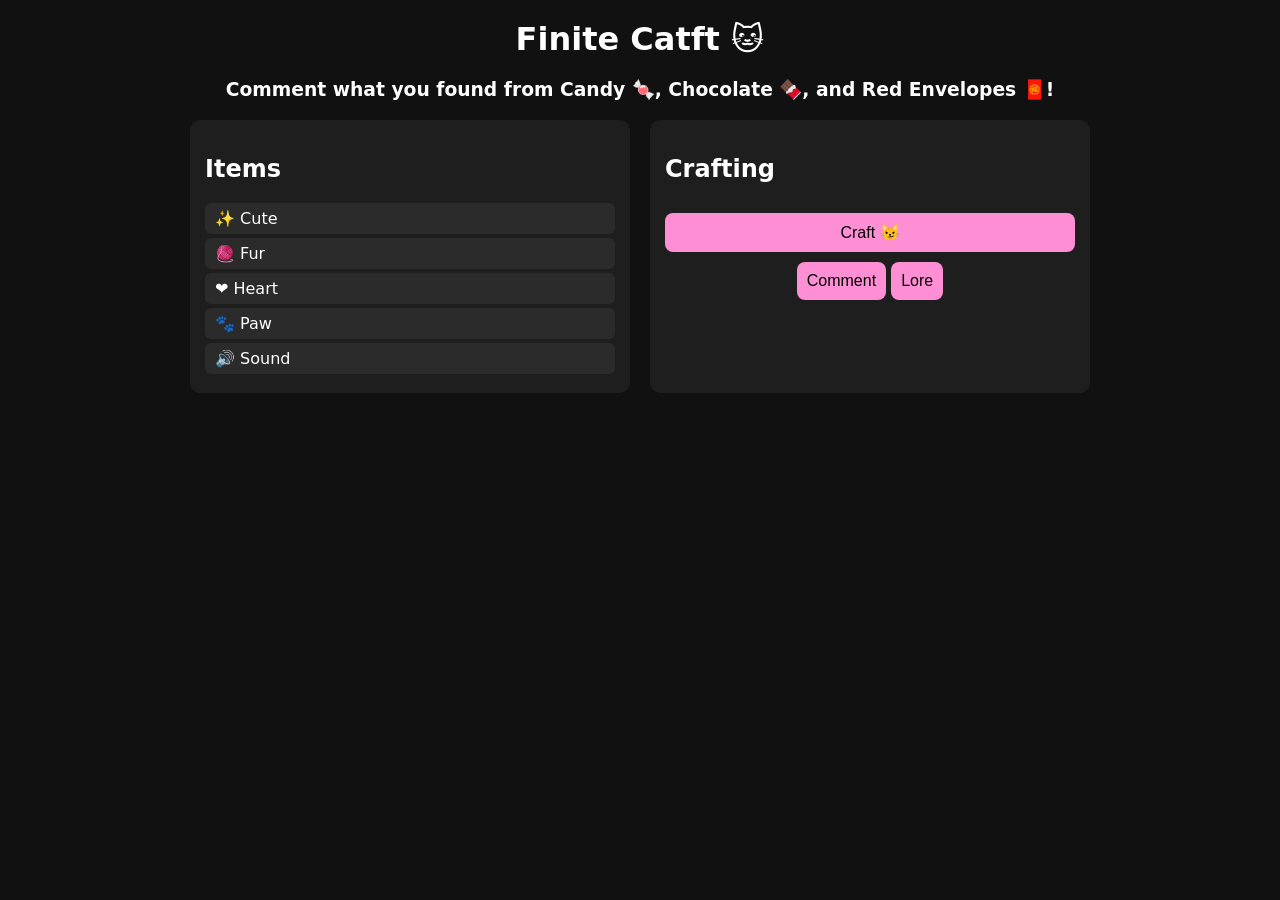
==== eidan_fung/index.html @ baa83471 "eidan" ====
<html lang="en">
<head>
<meta charset="UTF-8">
<title>Finite Catft 🐱</title>
<style>
  

body {
  font-family: system-ui, sans-serif;
  background: #111;
  color: #fff;
  margin: 0;
  padding: 20px;
}
h1 { text-align: center; }
#game {
  display: grid;
  grid-template-columns: 1fr 1fr;
  gap: 20px;
  max-width: 900px;
  margin: auto;
}
.panel {
  background: #1e1e1e;
  border-radius: 10px;
  padding: 15px;
  overflow-y: auto;
  max-height: 70vh;
}
.item {
  padding: 6px 10px;
  margin: 4px 0;
  background: #2b2b2b;
  border-radius: 6px;
  cursor: pointer;
}
.item.selected {
  background: #ff8fd4;
  color: #000;
  font-weight: bold;
}
button {
  width: 100%;
  padding: 10px;
  margin-top: 10px;
  font-size: 16px;
  border-radius: 8px;
  border: none;
  cursor: pointer;
  background: #ff8fd4;
  color: #000;
} 
  
#result {
  margin-top: 10px;
  font-size: 18px;
  text-align: center;
}
  h3 {
    text-align: center
  }





 

</style>
</head>
<body>

<h1>Finite Catft 🐱</h1>
  <h3>Comment what you found from Candy 🍬, Chocolate 🍫, and Red Envelopes 🧧!</h3>

  


<div id="game">
  <div class="panel">
    <h2>Items</h2>
    <div id="items"></div>
  </div>
  <div class="panel">
    <h2>Crafting</h2>
    <div id="selected"></div>
    <button onclick="craft()">Craft 😼</button> <div class="center">
  <form action="https://scratch.mit.edu/projects/1278911068/" target="_blank">
    <button type="submit">Comment</button>
  </form>
    <form action="https://codepen.io/CatsRule72/pen/NPrZoVY" target="_blank">
<button type="submit">Lore</button>
  </form>

<style>
.center {
  text-align: center;
}

.center form {
  display: inline-block;
}
</style>
    <div id="result"></div>
  </div>
</div>
  

<script>
/* ================= BASE ITEMS ================= */

const BASE_ITEMS = ["Paw", "Fur", "Heart", "Cute", "Sound"];

/* ================= EMOJIS (ALL ITEMS) ================= */

const EMOJIS = {
  Paw: "🐾",
  Fur: "🧶",
  Heart: "❤️",
  Cute: "✨",
  Sound: "🔊",

  Cat: "🐱",
  Love: "💖",
  Addorable: "🥰",
  "Best Friend": "🤝",
  Fluffy: "☁️",
  Cloud: "☁️",
  "Toe Beans": "🐾💗",
  "More Cats": "🐱🐱",
  "TOO CUTE": "😻",
  "Emotional Damage": "💥😭",
  "Loyal Cat": "🫶🐱",

  Scratch: "🩹",
  Apology: "🙏",
  Hug: "🤗",
  Yarn: "🧶",
  "More Paws": "🐾🐾",

  Meow: "😺",
  Toy: "🧸",
  Gender: "⚧️",
  "Male Cat": "😼",
  "Female Cat": "😺",
  Egg: "🥚",
  Kitten: "🐱‍👶",

  Purr: "😽",
  Comfort: "🤍",
  "Happy Cat": "😸",
  Bliss: "🌸",

  Claw: "🗡️🐾",
  Violence: "💢",
  Guilt: "💔",
  Forgiveness: "💞",

  Play: "🎾",
  Chaos: "💥",
  Joy: "🌈",

  Zoomies: "⚡🐱",
  Exhausted: "😴",
  Nap: "💤",
  Loaf: "🍞🐱",

  Family: "👨‍👩‍👦🐱",
  Home: "🏠",
  Box: "📦",
  Schrödinger: "📦🐱❓",
  Mother: "👩🐱",
  Father: "👨🐱",
  Milk: "🥛",

  Loud: "📢",
  "Big Yarn": "🧶🧶",
  "Broken Toy": "🧩",
  "Sad Cat": "😿",
  Bittersweet: "🥲",
  Cry: "😭",
  Healing: "💊",

  Overstimulated: "😵‍💫",
  Meltdown: "🤯",
  Safe: "🛡️",
  "Protected Cat": "🛡️🐱",

  "Sad Cat Meme": "😿😂",
  Meme: "😂",
  Internet: "🌐",
  Viral: "🔥",
  Fame: "🌟",
  "Famous Cat": "😼✨",

  Time: "⏳",
  "Elder Cat": "😼🧠",
  Hyper: "⚡",
  Break: "☕",

  Memory: "🧠",
  Legacy: "🏛️",
  Stars: "⭐",
  Constellation: "🌌",
  Cafterlife: "☁️🐱",

  Robot: "🤖",
  "Cat AI": "🐱🤖",
  "Catpen AI": "🧪🐱",
  CatGPT: "😼💻",

  Windows: "🪟",
  Catcrosoft: "😼🪟",
  Catpliot: "🧭🐱",

  Noise: "📢",
  "Sound Engine": "🎛️",
  "Search Engine": "🔍",
  Caatgle: "🔍🐱",
  "Caatgle Catmeni": "💎🐱",

  Phone: "📱",
  iMacat: "🖥️🐱",
  Capple: "🍎🐱",
  iPhocat: "📱🐱",
  Tablet: "📲",
  iPacat: "📲🐱",
  Catri: "🗣️🐱",
  
  Chonker: "😻",
  Workshop: "🛠️",
  Game: "🎮",
  Lore: "📖",
  Dev: "👨‍💻",
  Fish: "🐟",
  
  Night: "🌘",
  Morning: "🌅",
  Midnight: "🌕",
  Noon: "☀️",
  Afternoon: "🌤️",
  Predawn: "🌒",
  
  Paper: "📄",
  Money: "💲",
  Feather: "🪶",
  "Dream Residue": "💤🫠",
  "Empty Cafterlife Map": "🫙🐱🗺️",
  "Cafterlife Map": "🐱🗺️",
  "Reunion": "🤗😽",
  
  Catft: "🐱🤖",
  Cube: "🪨🤖",
  Pumpkin: "🐈",
  Mochi: "🐈‍⬛",
  Peanut: "🇪🇬🐱",
  Whiskers: "🐱😿",
  Prince: "🐈👨",
  Mocha: "🐈‍⬛👩",
  Parker: "🇪🇬🐱👨",
  Pearl: "🇪🇬🐱👩",
  Candace: "😻👩",
  Carter: "😻👨",
  Pumpchi: "🐈🐈‍⬛",
  Phoenix: "🐈👩",
  Michael: "🐈‍⬛👨",
  Winston: "🐱😿👨",
  Winter: "🐱😿👩",
  Peaskers: "🐱😿🇪🇬🐱",
  Sushi: "🐱🍣",
  Scarlet: "🐱🍣👩",
  Samuel: "🐱🍣👨",
  Chonshi: "😻🐱🍣",
  
  CatPen: "🐱👾",
  HTML: "🔽",
  CSS: "🖌️",
  JS: "🧠",
  
  //EVENT RECIPIES//
 Candy: "🍬",
 Chocolate: "🍫",
 "Red Envelope": "🧧",
 "Workshop’s Love": "🛠️💖",
 "Thanks": "🙏",
 "Dev’s Blessing": "👨‍💻🙏",
 "Cupid": "💘",
 "Instant Love": "💕",

};

function withEmoji(name) {
  return `${EMOJIS[name]} ${name}`;
}

/* ================= RECIPES ================= */

const RECIPES = {
  "Paw+Fur": "Cat",
  "Heart+Cute": "Love",
  "Cat+Cute": "Addorable",
  "Cat+Heart": "Best Friend",
  "Fur+Cute": "Fluffy",
  "Fluffy+Stars": "Cloud",
  "Paw+Cute": "Toe Beans",
  "Cat+Cat": "More Cats",
  "Cute+Cute": "TOO CUTE",
  "TOO CUTE+Heart": "Emotional Damage",
  "Cat+Love": "Loyal Cat",

  "Cat+Paw": "Scratch",
  "Scratch+Heart": "Apology",
  "Paw+Love": "Hug",
  "Fur+Fur": "Yarn",
  "Paw+Paw": "More Paws",

  "Sound+Cat": "Meow",
  "Fur+Yarn": "Toy",
  "More Cats+More Cats": "Gender",
  "Gender+Cat": "Male Cat",
  "Gender+More Cats": "Female Cat",
  "Male Cat+Female Cat": "Egg",
  "Egg+Female Cat": "Kitten",

  "Meow+Heart": "Purr",
  "Purr+Heart": "Comfort",
  "Cat+Comfort": "Happy Cat",
  "Happy Cat+Cute": "Bliss",

  "Paw+Scratch": "Claw",
  "Claw+Cat": "Violence",
  "Violence+Heart": "Guilt",
  "Guilt+Apology": "Forgiveness",

  "Toy+Cat": "Play",
  "Play+Sound": "Chaos",
  "Play+Heart": "Joy",

  "Cat+Scratch": "Zoomies",
  "Zoomies+Heart": "Exhausted",
  "Exhausted+Cat": "Nap",
  "Nap+Cat": "Loaf",

  "Kitten+Heart": "Family",
  "Family+Cat": "Home",
  "Home+Cat": "Box",
  "Box+Cat": "Schrödinger",
  "Female Cat+Kitten": "Mother",
  "Male Cat+Kitten": "Father",
  "Mother+Kitten": "Milk",

  "Meow+Meow": "Loud",
  "Yarn+Yarn": "Big Yarn",
  "Toy+Toy": "Broken Toy",
  "Broken Toy+Cat": "Sad Cat",

  "Sad Cat+Heart": "Comfort",
  "Sad Cat+Cute": "Bittersweet",
  "Sad Cat+Sound": "Cry",
  "Cry+Heart": "Healing",

  "TOO CUTE+Cat": "Overstimulated",
  "Overstimulated+Heart": "Meltdown",
  "Meltdown+Comfort": "Safe",
  "Safe+Cat": "Protected Cat",

  "Sad Cat+Meme": "Sad Cat Meme",
  "Sound+More Cats": "Internet",
  "Internet+Cat": "Meme",
  "Meme+Cute": "Viral",
  "Viral+More Cats": "Fame",
  "Fame+Cat": "Famous Cat",

  "Kitten+Cat": "Time",
  "Time+Cat": "Elder Cat",
  "Zoomies+Zoomies": "Hyper",
  "Hyper+Exhausted": "Break",

  "Elder Cat+Time": "Memory",
  "Elder Cat+Love": "Legacy",
  "Elder Cat+Heart": "Stars",
  "Elder Cat+Stars": "Constellation",
  "Elder Cat+Cloud": "Cafterlife",

  "Internet+Meme": "Robot",
  "Robot+Cat": "Cat AI",
  "Cat AI+Home": "Catpen AI",
  "Cat AI+Catpen AI": "CatGPT",

  "Internet+Home": "Windows",
  "Windows+Cat": "Catcrosoft",
  "Catcrosoft+Cat AI": "Catpliot",

  "Sound+Sound": "Noise",
  "Noise+Cat": "Sound Engine",
  "CatGPT+Sound Engine": "Search Engine",
  "Search Engine+Cat": "Caatgle",
  "Caatgle+Cat AI": "Caatgle Catmeni",

  "Cat+Famous Cat": "Phone",
  "Phone+Windows": "iMacat",
  "iMacat+Phone": "Capple",
  "Capple+Phone": "iPhocat",
  "Phone+Phone": "Tablet",
  "Tablet+Capple": "iPacat",
  "Capple+Cat AI": "Catri",
  
  "CatGPT+Kitten": "Chonker",
  "Chonker+CatGPT": "Workshop",
  "Cat+Workshop": "Dev",
  "Dev+CatGPT": "Game",
  "Chonker+Game": "Lore",
  "Workshop+Milk": "Fish",
  
  "Loaf+Nap": "Night",
  "Hyper+Loud": "Morning",
  "Morning+Time": "Noon",
  "Night+Time": "Midnight",
  "Midnight+Time": "Predawn",
  "Noon+Time": "Afternoon",
  
  "Internet+Search Engine": "Paper",
  "Paper+Cat": "Money",
  "Cafterlife+Cat": "Feather",
  "Cafterlife+Paper": "Dream Residue",
  "Pumpkin+Dream Residue": "Empty Cafterlife Map",
  "Empty Cafterlife Map+Pumpkin": "Cafterlife Map",
  "Cafterlife Map+Whiskers": "Reunion",
  
  "Cat+CatGPT": "Catft",
  "Loaf+CatGPT": "Cube",
  "Yarn+Cat": "Pumpkin",
  "Milk+Cat": "Mochi",
  "Egg+Cat": "Peanut",
  "Feather+Cat": "Whiskers",
  "Father+Pumpkin": "Prince",
  "Mother+Mochi": "Mocha",
  "Father+Peanut": "Parker",
  "Mother+Peanut": "Pearl",
  "Father+Chonker": "Carter",
  "Mother+Chonker": "Candace",
  "Mochi+Pumpkin": "Pumpchi",
  "Mother+Pumpkin": "Phoenix",
  "Father+Mochi": "Michael",
  "Whiskers+Father": "Winston",
  "Whiskers+Mother": "Winter",
  "Whiskers+Peanut": "Peaskers",
  "Fish+Cat": "Sushi",
  "Sushi+Mother": "Scarlet",
  "Sushi+Father": "Samuel",
  "Chonker+Sushi": "Chonshi",
  
  "Dev+Chonker": "CatPen",
  "Dev+Catft": "CSS",
  "Dev+Cube": "HTML",
  "CSS+HTML": "JS",
  
  //EVENT RECIPES//
  "Chonker+Love": "Workshop’s Love",
  "CatGPT+Love": "Thanks",
  "Dev+Love": "Dev’s Blessing",
  "Love+More Cats": "Cupid",
  "Cupid+Cat": "Instant Love",

  
};

/* ================= GAME STATE ================= */

let discovered = new Set(BASE_ITEMS);
let selected = [];
  let candyDrops = 0; // optional counter
  function saveGame() {
  localStorage.setItem(
    "infinite_catft_save",
    JSON.stringify([...discovered])
  );
}
  function loadGame() {
  const data = localStorage.getItem("infinite_catft_save");
  if (data) {
    discovered = new Set(JSON.parse(data));
  }
}




/* ================= UI ================= */

function renderItems() {
  const itemsDiv = document.getElementById("items");
  itemsDiv.innerHTML = "";

  [...discovered].sort().forEach(item => {
    const div = document.createElement("div");
    div.className = "item";

    if (selected.includes(item)) div.classList.add("selected");

    div.textContent = withEmoji(item);

    div.onclick = () => {
  if (item === "Candy") {
    useCandyDrop();
  } else if (item === "Chocolate") {
    useChocolateDrop();
  } else if (item === "Red Envelope") {
    useRedEnvelope();
  } else {
    toggleSelect(item);
  }
};



    itemsDiv.appendChild(div); // ← YOU WERE MISSING THIS
  });
}


function renderSelected() {
  document.getElementById("selected").innerText =
    selected.map(withEmoji).join(" + ");
}

/* ================= LOGIC ================= */

function toggleSelect(item) {
  if (selected.length < 2) {
    selected.push(item);
  } else {
    // If already 2 selected, reset and start fresh
    selected = [item];
  }
  renderItems();
  renderSelected();
}


function craft() {
  if (selected.length !== 2) return;
  const [a, b] = selected;
  const result = RECIPES[`${a}+${b}`] || RECIPES[`${b}+${a}`];
  const resultDiv = document.getElementById("result");

    
  if (result) {
    discovered.add(result);
    saveGame();
    resultDiv.textContent = `✨ You made ${withEmoji(result)}!`;

    // Chocolate drop chance on successful craft
    if (Math.random() < 0.1 && !discovered.has("Chocolate")) {
      discovered.add("Chocolate");
      saveGame();
      resultDiv.textContent += " 🍫 You found a Chocolate!";
    }

  } else {
    resultDiv.textContent = "❌ Nothing happened...";

    // Candy drop on failed craft
    if (Math.random() < 0.1 && !discovered.has("Candy")) {
      discovered.add("Candy");
      saveGame();
      resultDiv.textContent += " 🍬 You found a Candy!";
    }
  }
  // 🧧 Lunar New Year drop condition
const LNY_CATS = ["Catft", "Cube", "CatGPT", "Dev", "Chonker", "Candace", "Carter", "Pumpkin", "Prince", "Phoenix", "Pumpchi", "Mochi", "Mocha", "Michael", "Peanut", "Pearl", "Parker", "Peaskers", "Whiskers", "Winston", "Winter", "Sushi", "Scarlet", "Samuel"];

if (
  LNY_CATS.includes(result) &&
  Math.random() < 0.05 && // 5% feels festive
  !discovered.has("Red Envelope")
) {
  discovered.add("Red Envelope");
  saveGame();
  resultDiv.textContent += " 🧧 You received a Red Envelope!";
}





  selected = [];
  renderItems();
  renderSelected();
}

// Use chocolate like candy
function useChocolateDrop() {
  discovered.delete("Chocolate"); // consume chocolate

  const allResults = [...new Set(Object.values(RECIPES))];
  const locked = allResults.filter(
    r => !discovered.has(r) && !BASE_ITEMS.includes(r)
  );

  if (locked.length === 0) {
    document.getElementById("result").textContent =
      "🍫 The chocolate melts... nothing new remains.";
    saveGame();
    renderItems();
    return;
  }

  const reward = locked[Math.floor(Math.random() * locked.length)];
  discovered.add(reward);
  saveGame();

  document.getElementById("result").textContent =
    `🍫 Chocolate Drop unlocked ${withEmoji(reward)}!`;

  renderItems();
}
  function useCandyDrop() {
  discovered.delete("Candy"); // consume candy

  const allResults = [...new Set(Object.values(RECIPES))];
  const locked = allResults.filter(
    r => !discovered.has(r) && !BASE_ITEMS.includes(r)
  );

  if (locked.length === 0) {
    document.getElementById("result").textContent =
      "🍬 The candy dissolves... nothing new remains.";
    saveGame();
    renderItems();
    return;
  }

  const reward = locked[Math.floor(Math.random() * locked.length)];
  discovered.add(reward);
  saveGame();

  document.getElementById("result").textContent =
    `🍬 Candy Drop unlocked ${withEmoji(reward)}!`;

  renderItems();
}
  function useRedEnvelope() {
  discovered.delete("Red Envelope"); // consume it

  const allResults = [...new Set(Object.values(RECIPES))];

  const locked = allResults.filter(
    r => !discovered.has(r) && !BASE_ITEMS.includes(r)
  );

  if (locked.length === 0) {
    document.getElementById("result").textContent =
      "🧧 The envelope opens… but you've already found everything.";
    saveGame();
    renderItems();
    return;
  }

  const reward = locked[Math.floor(Math.random() * locked.length)];
  discovered.add(reward);
  saveGame();

  document.getElementById("result").textContent =
    `🧧 Lucky! The Red Envelope revealed ${withEmoji(reward)}!`;

  renderItems();
}







  // ==========================
// TIME-SENSITIVE RECIPE RESOLVER
// ==========================



  selected = [];
  renderItems();
  renderSelected();



/* ================= INIT ================= */

loadGame();
renderItems();
renderSelected();
</script>

</body>
</html>
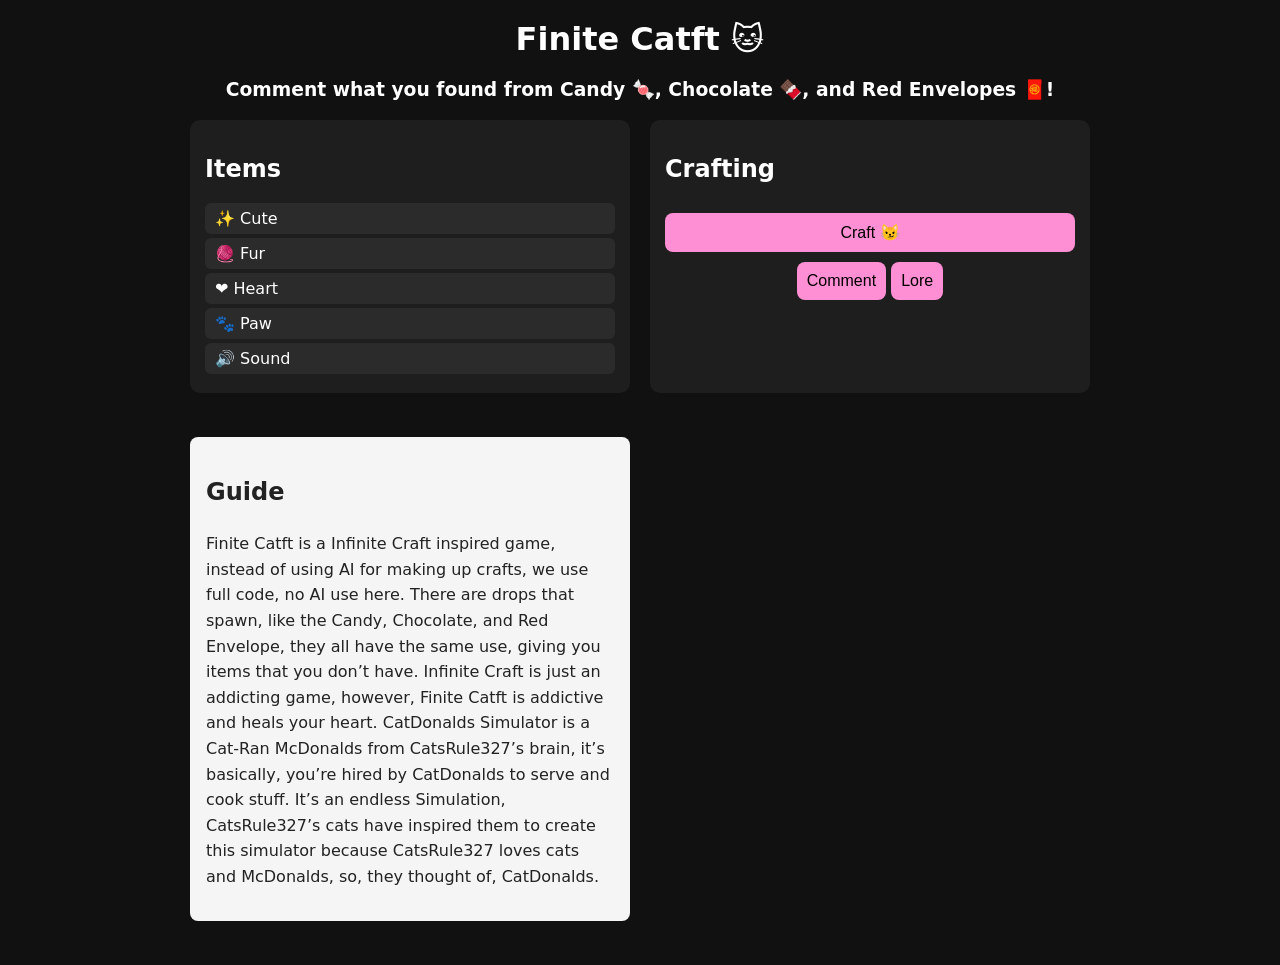
==== commit ddf7e528: "new" ====
--- a/eidan_fung/index.html
+++ b/eidan_fung/index.html
@@ -27,6 +27,16 @@
   overflow-y: auto;
   max-height: 70vh;
 }
+  .student-text {
+    margin: 24px auto;
+    max-width: 800px;
+    padding: 16px;
+    line-height: 1.6;
+    background: #f5f5f5;
+    color: #222;
+    border-radius: 8px;
+  }
+
 .item {
   padding: 6px 10px;
   margin: 4px 0;
@@ -691,6 +701,17 @@
 renderItems();
 renderSelected();
 </script>
-
+  <section class="student-text">
+    <h2>Guide </h2>
+    <p>
+Finite Catft is a Infinite Craft inspired game, instead of using AI for making up crafts, we use full code, no AI use here. 
+
+There are drops that spawn, like the Candy, Chocolate, and Red Envelope, they all have the same use, giving you items that you don’t have. Infinite Craft is just an addicting game, however, Finite Catft is addictive and heals your heart.
+
+CatDonalds Simulator is a Cat-Ran McDonalds from CatsRule327’s brain, it’s basically, you’re hired by CatDonalds to serve and cook stuff. It’s an endless Simulation, CatsRule327’s cats have inspired them to create this simulator because CatsRule327 loves cats and McDonalds, so, they thought of, CatDonalds.
+
+
+    </p>
+  </section>
 </body>
 </html>
